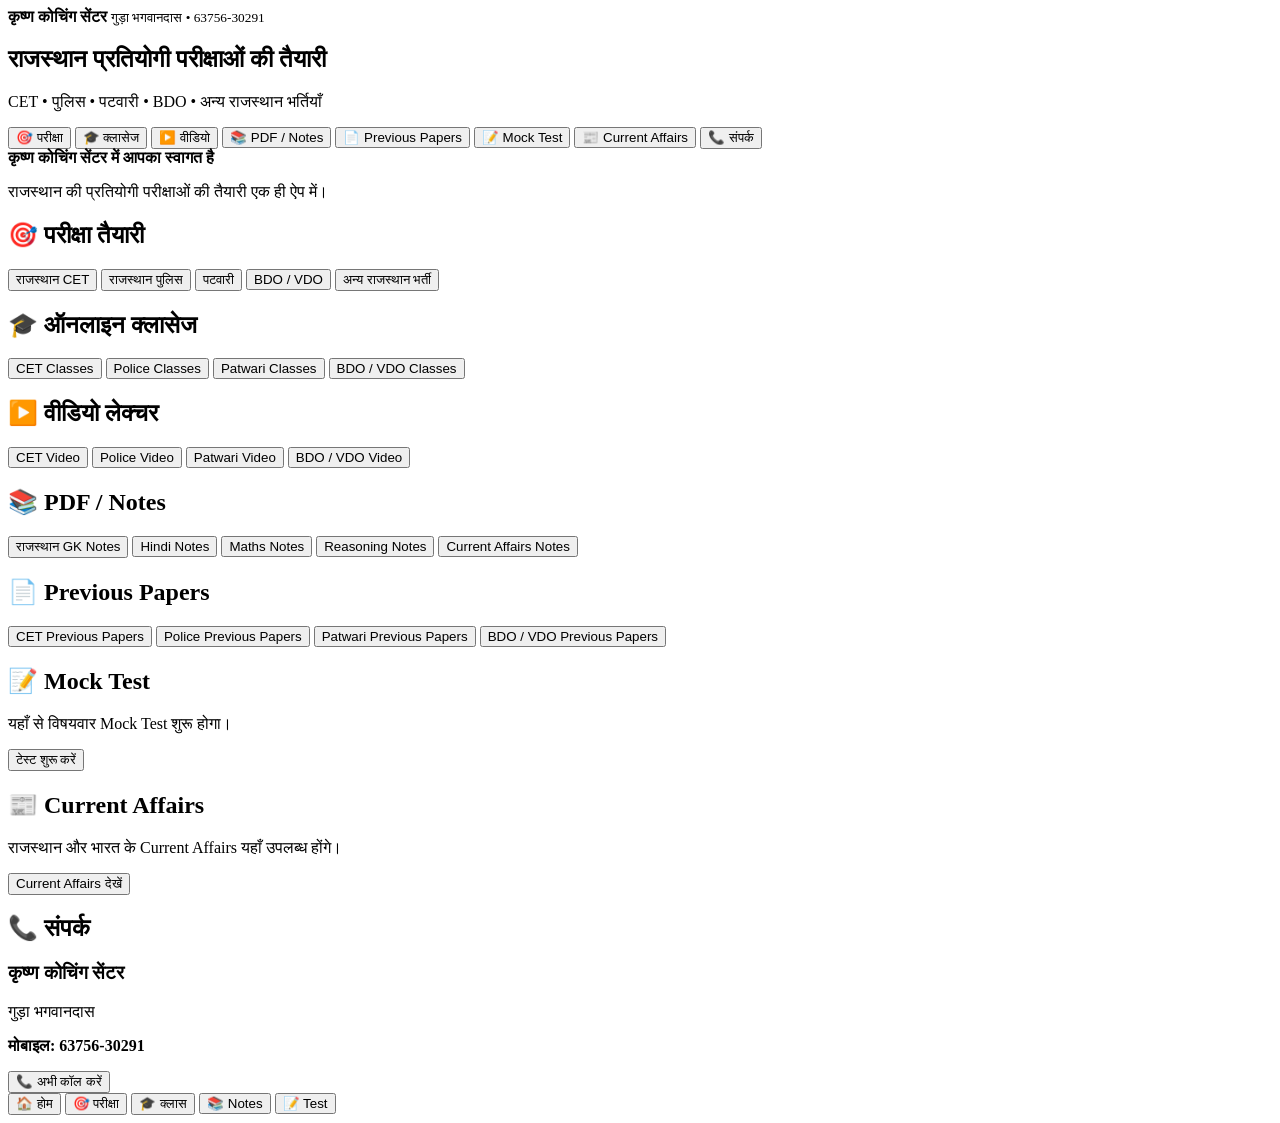
==== app/src/main/assets/index.html @ e65f1b9e "Create index.html" ====
<!doctype html>
<html lang="hi">

<head>
    <meta charset="utf-8">
    <meta name="viewport"
          content="width=device-width, initial-scale=1">

    <title>कृष्ण कोचिंग सेंटर</title>

    <link rel="stylesheet" href="style.css">
</head>

<body>

<header>
    <b>कृष्ण कोचिंग सेंटर</b>
    <small>गुड़ा भगवानदास • 63756-30291</small>
</header>

<main>

<section id="home" class="page active">

    <div class="hero">
        <h1>राजस्थान प्रतियोगी परीक्षाओं की तैयारी</h1>
        <p>
            CET • पुलिस • पटवारी • BDO • अन्य राजस्थान भर्तियाँ
        </p>
    </div>

    <div class="grid">

        <button onclick="showPage('exams')">
            🎯 परीक्षा
        </button>

        <button onclick="showPage('classes')">
            🎓 क्लासेज
        </button>

        <button onclick="showPage('videos')">
            ▶️ वीडियो
        </button>

        <button onclick="showPage('pdfs')">
            📚 PDF / Notes
        </button>

        <button onclick="showPage('papers')">
            📄 Previous Papers
        </button>

        <button onclick="showPage('tests')">
            📝 Mock Test
        </button>

        <button onclick="showPage('current')">
            📰 Current Affairs
        </button>

        <button onclick="showPage('contact')">
            📞 संपर्क
        </button>

    </div>

    <div class="card">
        <b>कृष्ण कोचिंग सेंटर में आपका स्वागत है</b>

        <p>
            राजस्थान की प्रतियोगी परीक्षाओं की तैयारी
            एक ही ऐप में।
        </p>
    </div>

</section>


<section id="exams" class="page">

    <h2>🎯 परीक्षा तैयारी</h2>

    <div class="list">

        <button class="item">
            राजस्थान CET
        </button>

        <button class="item">
            राजस्थान पुलिस
        </button>

        <button class="item">
            पटवारी
        </button>

        <button class="item">
            BDO / VDO
        </button>

        <button class="item">
            अन्य राजस्थान भर्ती
        </button>

    </div>

</section>


<section id="classes" class="page">

    <h2>🎓 ऑनलाइन क्लासेज</h2>

    <div class="list">

        <button class="item"
                onclick="openYouTube('Rajasthan CET class Hindi')">
            CET Classes
        </button>

        <button class="item"
                onclick="openYouTube('Rajasthan Police class Hindi')">
            Police Classes
        </button>

        <button class="item"
                onclick="openYouTube('Rajasthan Patwari class Hindi')">
            Patwari Classes
        </button>

        <button class="item"
                onclick="openYouTube('Rajasthan BDO VDO class Hindi')">
            BDO / VDO Classes
        </button>

    </div>

</section>


<section id="videos" class="page">

    <h2>▶️ वीडियो लेक्चर</h2>

    <div class="list">

        <button class="item"
                onclick="openYouTube('Rajasthan CET latest lecture')">
            CET Video
        </button>

        <button class="item"
                onclick="openYouTube('Rajasthan Police latest lecture')">
            Police Video
        </button>

        <button class="item"
                onclick="openYouTube('Rajasthan Patwari latest lecture')">
            Patwari Video
        </button>

        <button class="item"
                onclick="openYouTube('Rajasthan BDO VDO latest lecture')">
            BDO / VDO Video
        </button>

    </div>

</section>


<section id="pdfs" class="page">

    <h2>📚 PDF / Notes</h2>

    <div class="list">

        <button class="item">
            राजस्थान GK Notes
        </button>

        <button class="item">
            Hindi Notes
        </button>

        <button class="item">
            Maths Notes
        </button>

        <button class="item">
            Reasoning Notes
        </button>

        <button class="item">
            Current Affairs Notes
        </button>

    </div>

</section>


<section id="papers" class="page">

    <h2>📄 Previous Papers</h2>

    <div class="list">

        <button class="item">
            CET Previous Papers
        </button>

        <button class="item">
            Police Previous Papers
        </button>

        <button class="item">
            Patwari Previous Papers
        </button>

        <button class="item">
            BDO / VDO Previous Papers
        </button>

    </div>

</section>


<section id="tests" class="page">

    <h2>📝 Mock Test</h2>

    <div class="card">

        <p>
            यहाँ से विषयवार Mock Test शुरू होगा।
        </p>

        <button class="primary"
                onclick="startTest()">

            टेस्ट शुरू करें

        </button>

    </div>

</section>


<section id="current" class="page">

    <h2>📰 Current Affairs</h2>

    <div class="card">

        <p>
            राजस्थान और भारत के Current Affairs
            यहाँ उपलब्ध होंगे।
        </p>

        <button class="primary"
                onclick="openYouTube('Rajasthan Current Affairs Hindi')">

            Current Affairs देखें

        </button>

    </div>

</section>


<section id="contact" class="page">

    <h2>📞 संपर्क</h2>

    <div class="card">

        <h3>कृष्ण कोचिंग सेंटर</h3>

        <p>गुड़ा भगवानदास</p>

        <p>
            <b>मोबाइल: 63756-30291</b>
        </p>

        <button class="primary"
                onclick="callCenter()">

            📞 अभी कॉल करें

        </button>

    </div>

</section>

</main>


<nav>

    <button onclick="showPage('home')">
        🏠
        <span>होम</span>
    </button>

    <button onclick="showPage('exams')">
        🎯
        <span>परीक्षा</span>
    </button>

    <button onclick="showPage('classes')">
        🎓
        <span>क्लास</span>
    </button>

    <button onclick="showPage('pdfs')">
        📚
        <span>Notes</span>
    </button>

    <button onclick="showPage('tests')">
        📝
        <span>Test</span>
    </button>

</nav>


<script src="app.js"></script>

</body>
          </html>
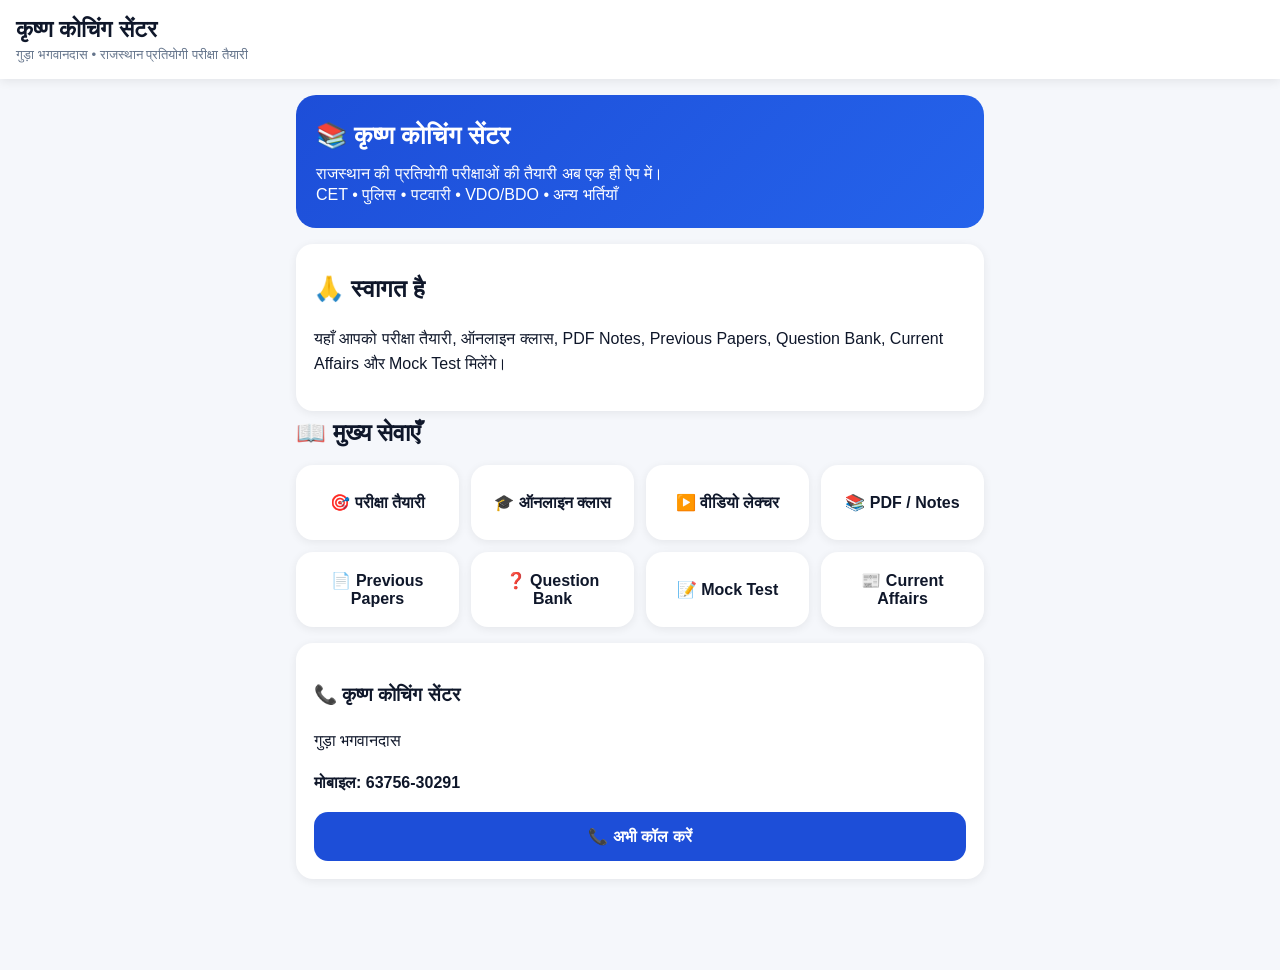
==== commit e6c4e955: "Update index.html" ====
--- a/app/src/main/assets/index.html
+++ b/app/src/main/assets/index.html
@@ -1,10 +1,8 @@
 <!doctype html>
 <html lang="hi">
-
 <head>
     <meta charset="utf-8">
-    <meta name="viewport"
-          content="width=device-width, initial-scale=1">
+    <meta name="viewport" content="width=device-width, initial-scale=1">
 
     <title>कृष्ण कोचिंग सेंटर</title>
 
@@ -14,324 +12,108 @@
 <body>
 
 <header>
-    <b>कृष्ण कोचिंग सेंटर</b>
-    <small>गुड़ा भगवानदास • 63756-30291</small>
+    <div>
+        <b>कृष्ण कोचिंग सेंटर</b>
+        <small>गुड़ा भगवानदास • राजस्थान प्रतियोगी परीक्षा तैयारी</small>
+    </div>
 </header>
 
 <main>
 
+<!-- HOME -->
 <section id="home" class="page active">
 
     <div class="hero">
-        <h1>राजस्थान प्रतियोगी परीक्षाओं की तैयारी</h1>
+        <h1>📚 कृष्ण कोचिंग सेंटर</h1>
         <p>
-            CET • पुलिस • पटवारी • BDO • अन्य राजस्थान भर्तियाँ
+            राजस्थान की प्रतियोगी परीक्षाओं की तैयारी
+            अब एक ही ऐप में।
+        </p>
+
+        <div class="hero-info">
+            CET • पुलिस • पटवारी • VDO/BDO • अन्य भर्तियाँ
+        </div>
+    </div>
+
+    <div class="welcome card">
+        <h2>🙏 स्वागत है</h2>
+        <p>
+            यहाँ आपको परीक्षा तैयारी, ऑनलाइन क्लास,
+            PDF Notes, Previous Papers, Question Bank,
+            Current Affairs और Mock Test मिलेंगे।
         </p>
     </div>
+
+    <h2>📖 मुख्य सेवाएँ</h2>
 
     <div class="grid">
 
         <button onclick="showPage('exams')">
-            🎯 परीक्षा
+            🎯
+            <span>परीक्षा तैयारी</span>
         </button>
 
         <button onclick="showPage('classes')">
-            🎓 क्लासेज
+            🎓
+            <span>ऑनलाइन क्लास</span>
         </button>
 
         <button onclick="showPage('videos')">
-            ▶️ वीडियो
+            ▶️
+            <span>वीडियो लेक्चर</span>
         </button>
 
         <button onclick="showPage('pdfs')">
-            📚 PDF / Notes
+            📚
+            <span>PDF / Notes</span>
         </button>
 
         <button onclick="showPage('papers')">
-            📄 Previous Papers
+            📄
+            <span>Previous Papers</span>
+        </button>
+
+        <button onclick="showPage('questionbank')">
+            ❓
+            <span>Question Bank</span>
         </button>
 
         <button onclick="showPage('tests')">
-            📝 Mock Test
+            📝
+            <span>Mock Test</span>
         </button>
 
         <button onclick="showPage('current')">
-            📰 Current Affairs
-        </button>
-
-        <button onclick="showPage('contact')">
-            📞 संपर्क
+            📰
+            <span>Current Affairs</span>
         </button>
 
     </div>
 
-    <div class="card">
-        <b>कृष्ण कोचिंग सेंटर में आपका स्वागत है</b>
+    <div class="card contact-card">
+        <h3>📞 कृष्ण कोचिंग सेंटर</h3>
+        <p>गुड़ा भगवानदास</p>
+        <p><b>मोबाइल: 63756-30291</b></p>
 
-        <p>
-            राजस्थान की प्रतियोगी परीक्षाओं की तैयारी
-            एक ही ऐप में।
-        </p>
+        <button class="primary" onclick="callCenter()">
+            📞 अभी कॉल करें
+        </button>
     </div>
 
 </section>
 
 
+<!-- EXAMS -->
 <section id="exams" class="page">
+
+    <button class="back" onclick="showPage('home')">
+        ← वापस
+    </button>
 
     <h2>🎯 परीक्षा तैयारी</h2>
 
     <div class="list">
 
-        <button class="item">
-            राजस्थान CET
-        </button>
-
-        <button class="item">
-            राजस्थान पुलिस
-        </button>
-
-        <button class="item">
-            पटवारी
-        </button>
-
-        <button class="item">
-            BDO / VDO
-        </button>
-
-        <button class="item">
-            अन्य राजस्थान भर्ती
-        </button>
-
-    </div>
-
-</section>
-
-
-<section id="classes" class="page">
-
-    <h2>🎓 ऑनलाइन क्लासेज</h2>
-
-    <div class="list">
-
-        <button class="item"
-                onclick="openYouTube('Rajasthan CET class Hindi')">
-            CET Classes
-        </button>
-
-        <button class="item"
-                onclick="openYouTube('Rajasthan Police class Hindi')">
-            Police Classes
-        </button>
-
-        <button class="item"
-                onclick="openYouTube('Rajasthan Patwari class Hindi')">
-            Patwari Classes
-        </button>
-
-        <button class="item"
-                onclick="openYouTube('Rajasthan BDO VDO class Hindi')">
-            BDO / VDO Classes
-        </button>
-
-    </div>
-
-</section>
-
-
-<section id="videos" class="page">
-
-    <h2>▶️ वीडियो लेक्चर</h2>
-
-    <div class="list">
-
-        <button class="item"
-                onclick="openYouTube('Rajasthan CET latest lecture')">
-            CET Video
-        </button>
-
-        <button class="item"
-                onclick="openYouTube('Rajasthan Police latest lecture')">
-            Police Video
-        </button>
-
-        <button class="item"
-                onclick="openYouTube('Rajasthan Patwari latest lecture')">
-            Patwari Video
-        </button>
-
-        <button class="item"
-                onclick="openYouTube('Rajasthan BDO VDO latest lecture')">
-            BDO / VDO Video
-        </button>
-
-    </div>
-
-</section>
-
-
-<section id="pdfs" class="page">
-
-    <h2>📚 PDF / Notes</h2>
-
-    <div class="list">
-
-        <button class="item">
-            राजस्थान GK Notes
-        </button>
-
-        <button class="item">
-            Hindi Notes
-        </button>
-
-        <button class="item">
-            Maths Notes
-        </button>
-
-        <button class="item">
-            Reasoning Notes
-        </button>
-
-        <button class="item">
-            Current Affairs Notes
-        </button>
-
-    </div>
-
-</section>
-
-
-<section id="papers" class="page">
-
-    <h2>📄 Previous Papers</h2>
-
-    <div class="list">
-
-        <button class="item">
-            CET Previous Papers
-        </button>
-
-        <button class="item">
-            Police Previous Papers
-        </button>
-
-        <button class="item">
-            Patwari Previous Papers
-        </button>
-
-        <button class="item">
-            BDO / VDO Previous Papers
-        </button>
-
-    </div>
-
-</section>
-
-
-<section id="tests" class="page">
-
-    <h2>📝 Mock Test</h2>
-
-    <div class="card">
-
-        <p>
-            यहाँ से विषयवार Mock Test शुरू होगा।
-        </p>
-
-        <button class="primary"
-                onclick="startTest()">
-
-            टेस्ट शुरू करें
-
-        </button>
-
-    </div>
-
-</section>
-
-
-<section id="current" class="page">
-
-    <h2>📰 Current Affairs</h2>
-
-    <div class="card">
-
-        <p>
-            राजस्थान और भारत के Current Affairs
-            यहाँ उपलब्ध होंगे।
-        </p>
-
-        <button class="primary"
-                onclick="openYouTube('Rajasthan Current Affairs Hindi')">
-
-            Current Affairs देखें
-
-        </button>
-
-    </div>
-
-</section>
-
-
-<section id="contact" class="page">
-
-    <h2>📞 संपर्क</h2>
-
-    <div class="card">
-
-        <h3>कृष्ण कोचिंग सेंटर</h3>
-
-        <p>गुड़ा भगवानदास</p>
-
-        <p>
-            <b>मोबाइल: 63756-30291</b>
-        </p>
-
-        <button class="primary"
-                onclick="callCenter()">
-
-            📞 अभी कॉल करें
-
-        </button>
-
-    </div>
-
-</section>
-
-</main>
-
-
-<nav>
-
-    <button onclick="showPage('home')">
-        🏠
-        <span>होम</span>
-    </button>
-
-    <button onclick="showPage('exams')">
-        🎯
-        <span>परीक्षा</span>
-    </button>
-
-    <button onclick="showPage('classes')">
-        🎓
-        <span>क्लास</span>
-    </button>
-
-    <button onclick="showPage('pdfs')">
-        📚
-        <span>Notes</span>
-    </button>
-
-    <button onclick="showPage('tests')">
-        📝
-        <span>Test</span>
-    </button>
-
-</nav>
-
-
-<script src="app.js"></script>
-
-</body>
-          </html>
+        <button class="item" onclick="openExam('राजस्थान CET')">
+            <b>राजस्थान CET</b>
+           
--- a/app/src/main/assets/style.css
+++ b/app/src/main/assets/style.css
@@ -0,0 +1,179 @@
+:root {
+    --blue: #1d4ed8;
+    --dark: #0f172a;
+    --bg: #f5f7fb;
+    --white: #ffffff;
+    --muted: #64748b;
+}
+
+* {
+    box-sizing: border-box;
+}
+
+body {
+    margin: 0;
+    background: var(--bg);
+    color: var(--dark);
+    font-family: Arial, "Noto Sans Devanagari", sans-serif;
+    padding-bottom: 75px;
+}
+
+header {
+    position: sticky;
+    top: 0;
+    z-index: 10;
+    background: var(--white);
+    padding: 16px;
+    box-shadow: 0 2px 10px #00000015;
+}
+
+header b {
+    display: block;
+    font-size: 23px;
+}
+
+header small {
+    display: block;
+    margin-top: 4px;
+    color: var(--muted);
+}
+
+main {
+    max-width: 720px;
+    margin: auto;
+    padding: 16px;
+}
+
+.page {
+    display: none;
+}
+
+.page.active {
+    display: block;
+}
+
+.hero {
+    background: linear-gradient(135deg, #1d4ed8, #2563eb);
+    color: white;
+    border-radius: 20px;
+    padding: 24px 20px;
+    margin-bottom: 16px;
+}
+
+.hero h1 {
+    margin: 0 0 10px;
+    font-size: 25px;
+    line-height: 1.3;
+}
+
+.hero p {
+    margin: 0;
+    line-height: 1.5;
+}
+
+.grid {
+    display: grid;
+    grid-template-columns: 1fr 1fr;
+    gap: 12px;
+}
+
+.grid button,
+.item,
+.card {
+    background: var(--white);
+    border: 0;
+    border-radius: 17px;
+    padding: 18px;
+    font-size: 16px;
+    box-shadow: 0 2px 10px #00000012;
+}
+
+.grid button {
+    min-height: 75px;
+    font-weight: bold;
+    color: var(--dark);
+    text-align: center;
+}
+
+.grid button:active,
+.item:active,
+.primary:active {
+    transform: scale(0.98);
+}
+
+h2 {
+    font-size: 24px;
+    margin: 8px 0 18px;
+}
+
+.list {
+    display: flex;
+    flex-direction: column;
+    gap: 11px;
+}
+
+.item {
+    width: 100%;
+    text-align: left;
+    color: var(--dark);
+    font-weight: 600;
+}
+
+.card {
+    margin-top: 16px;
+    line-height: 1.6;
+}
+
+.primary {
+    width: 100%;
+    border: 0;
+    border-radius: 14px;
+    padding: 15px;
+    background: var(--blue);
+    color: white;
+    font-size: 16px;
+    font-weight: bold;
+}
+
+.bottom-space {
+    height: 80px;
+}
+
+nav {
+    position: fixed;
+    bottom: 0;
+    left: 0;
+    right: 0;
+    z-index: 20;
+    height: 70px;
+    background: var(--white);
+    border-top: 1px solid #e2e8f0;
+    display: flex;
+    justify-content: space-around;
+    align-items: center;
+}
+
+nav button {
+    flex: 1;
+    height: 100%;
+    border: 0;
+    background: transparent;
+    color: var(--dark);
+    font-size: 20px;
+}
+
+nav button:active {
+    background: #eff6ff;
+}
+
+nav span {
+    display: block;
+    margin-top: 3px;
+    font-size: 11px;
+}
+
+@media (min-width: 600px) {
+    .grid {
+        grid-template-columns: repeat(4, 1fr);
+    }
+  }
